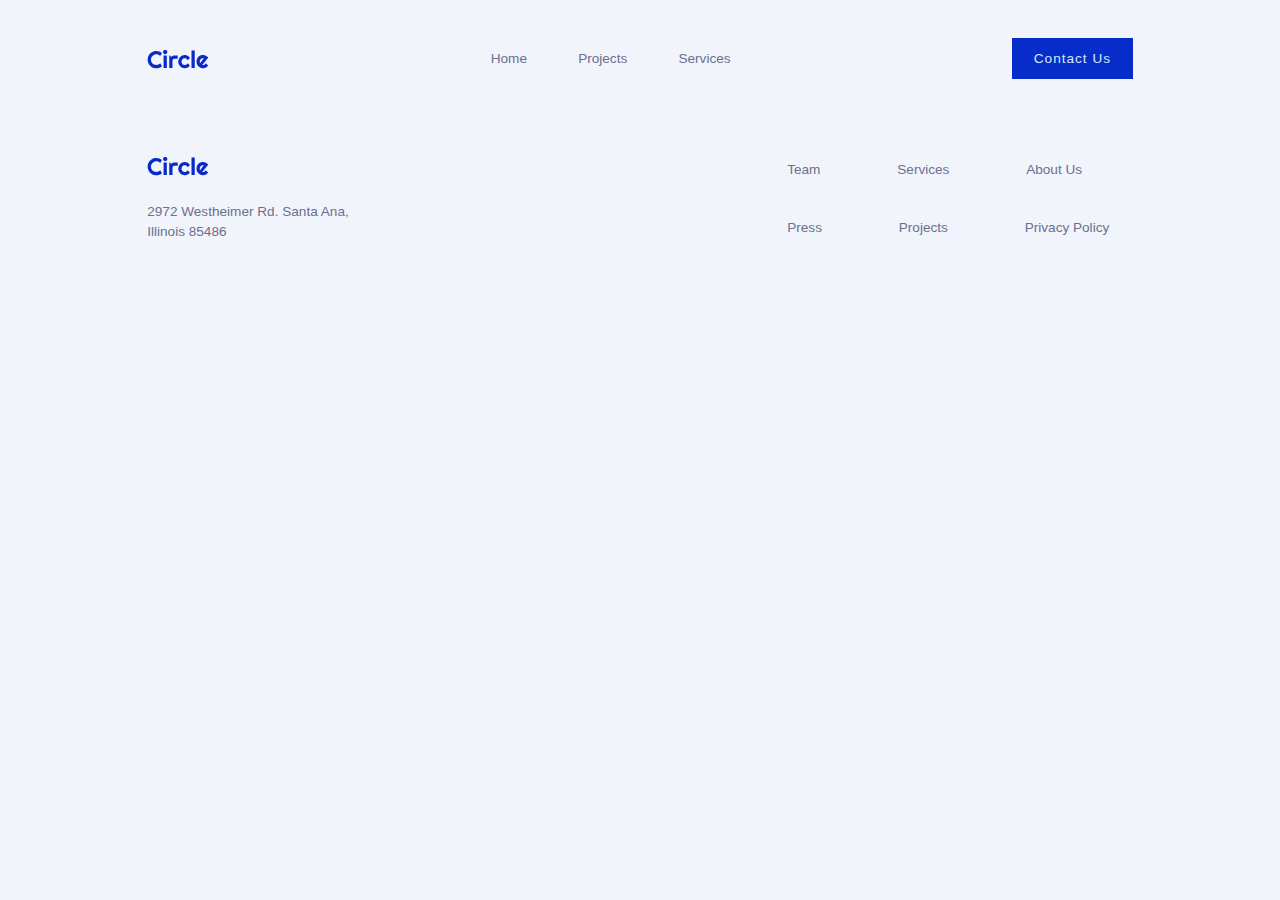
==== contact.html @ bcf65b5d "project page done" ====
<!DOCTYPE html>
<html lang="en">
  <head>
    <meta charset="UTF-8" />
    <meta name="viewport" content="width=device-width, initial-scale=1.0" />
    <meta name="description" content="" />
    <link rel="stylesheet" type="text/css" href="css/contact.css" />
    <title>Circle - Contact Us</title>
  </head>

  <body>
    <header>
      <div class="container split">
        <div class="logo">
          <img
            src="project-assets/logos/circle.svg"
            alt="logo"
            class="circle-logo"
          />
        </div>
        <nav class="primary-nav">
          <ul>
            <li><a href="/index.html">Home</a></li>
            <li><a href="/project.html">Projects</a></li>
            <li><a href="#">Services</a></li>
          </ul>
        </nav>
        <a class="btn" href="/contact.html">Contact Us</a>
      </div>
    </header>

    <main></main>
    <footer>
      <div class="container">
        <div class="logo">
          <img src="project-assets/logos/circle.svg" alt="circle-logo" />
          <p>
            2972 Westheimer Rd. Santa Ana,<br />
            Illinois 85486
          </p>
        </div>
        <nav class="secondary-nav">
          <ul>
            <li><a href="">Team</a></li>
            <li><a href="">Services</a></li>
            <li><a href="">About Us</a></li>
            <li><a href="">Press</a></li>
            <li><a href="/project.html">Projects</a></li>
            <li><a href="">Privacy Policy</a></li>
          </ul>
        </nav>
      </div>
    </footer>
    <script src="script.js"></script>
  </body>
</html>
---- css/contact.css ----
/*
  1. Use a more-intuitive box-sizing model.
*/
*,
*::before,
*::after {
  box-sizing: border-box;
}
/*
    2. Remove default margin
  */
* {
  margin: 0;
}
/*
    Typographic tweaks!
    3. Add accessible line-height
    4. Improve text rendering
  */
body {
  line-height: 1.5;
  -webkit-font-smoothing: antialiased;
}
/*
    5. Improve media defaults
  */
img,
picture,
video,
canvas,
svg {
  display: block;
  max-width: 100%;
}
/*
    6. Remove built-in form typography styles
  */
input,
button,
textarea,
select {
  font: inherit;
}
/*
    7. Avoid text overflows
  */
p,
h1,
h2,
h3,
h4,
h5,
h6 {
  overflow-wrap: break-word;
}
/*
    8. Create a root stacking context
  */
#root,
#__next {
  isolation: isolate;
}

a:visited,
a:active {
  color: none;
  background-color: transparent;
}

:root {
  --font-family: "Roboto", sans-serif;

  --fs-100-caption2--13r: 0.8125rem;
  --fs-200-caption1--15r: 0.9375rem;
  --fs-300-headline--17rm: 1.0625rem;
  --fs-400-body--20r: 1.25rem;
  --fs-500-body-h4--24mb: 1.5rem;
  --fs-700-h3--40b: 2.5rem;
  --fs-800-h2--50b: 3.125rem;
  --fs-900-h1--60b: 3.75rem;

  --fw-regular: 400;
  --fw-medium: 500;
  --fw-bold: 700;

  --clr-primary-tapped: #d1edff;
  --clr-primary-hover: #a2d6f9;
  --clr-primary-accent: #43d2ff;
  --clr-primary-default: #082cc9;

  --clr-neutral-lightblue: #ecf7ff;
  --clr-neutral-light: #f2f4fc;
  --clr-neutral-medium: #6b708d;
  --clr-neutral-dark: #292e47;

  --clr-secondary: #ffc600;
}

html {
  font-size: 80%;
}

body {
  font-family: var(--font-family);
  color: var(--clr-neutral-medium);
  background-color: var(--clr-neutral-light, #f4f6fc);
  font-size: var(--fs-400-body--20r);
  font-weight: var(--fw-regular);
  line-height: 1.5;
}

h1 {
  font-size: var(--fs-900-h1--60b);
  font-weight: var(--fw-bold);
}

h2 {
  font-size: var(--fs-800-h2--50b);
  font-weight: var(--fw-bold);
}

h3 {
  font-size: var(--fs-700-h3--40b);
  font-weight: var(--fw-bold);
}

h4 {
  font-size: var(--fs-500-body-h4--24mb);
  font-weight: var(--fw-bold);
}

.container {
  width: min(90rem, 77%);
  display: flex;
  justify-content: center;
  align-items: center;
  flex-wrap: wrap;
  margin: 0 auto;
}

.split > * + * {
  margin: 3rem 0 0 0;
}

.link {
  text-decoration: none;
  font-size: var(--fs-300-headline--17rm);
  font-weight: var(--fw-medium);
  color: var(--clr-neutral-medium);
}

.link:hover,
link:focus {
  text-decoration: underline;
}

.learn-more-link {
  position: absolute;
  font-weight: var(--fw-regular);
  color: var(--clr-primary-default);
  font-size: var(--fs-300-headline--17rm);
  text-decoration: none;
  bottom: 1rem;
}

.learn-more-link:hover {
  text-decoration: underline;
}

header > .container {
  justify-content: space-between;
  align-items: center;
}

header .logo {
  margin-top: 3rem;
}

.btn {
  color: var(--clr-primary-tapped);
  background: var(--clr-primary-default);
  text-align: center;
  font-size: var(--fs-300-headline--17rm);
  padding: 0.8rem 1.7rem;
  font-weight: var(--fw-medium);
  border: none;
  text-decoration: none;
  letter-spacing: 1px;
  flex-shrink: 0;
  cursor: pointer;
  transition: background-color 0.5s ease, color 0.5s ease;
}

.btn:hover {
  background: hsla(229, 92%, 25%);
  color: var(--clr-primary-accent);
}

.primary-nav {
  display: flex;
  justify-content: center;
  align-items: center;
  flex-wrap: wrap;
  font-size: var(--fs-300-headline--17rm);
  font-weight: var(--fw-medium);
}

.primary-nav ul {
  display: flex;
  list-style: none;
  padding: 0;
  gap: 4rem;
}
.primary-nav li {
  position: relative;
  cursor: pointer;
}
.primary-nav a {
  text-decoration: none;
  color: var(--clr-neutral-medium);
}

.primary-nav li:hover {
  text-shadow: 1px 0px 0px var(--clr-neutral-medium);
}

.primary-nav li::before {
  content: "";
  position: absolute;
  left: 0;
  right: 0;
  bottom: -1px;
  height: 3px;
  background-color: var(--clr-primary-default);
  border-radius: 3px;
  transform: scaleX(0);
  transition: transform 0.3s;
}

.primary-nav li:hover::before {
  transform: scaleX(1);
}


footer {
    margin-block: 6rem;
  }
  
  footer .container {
    justify-content: space-between;
    row-gap: 3rem;
  }
  
  footer .logo img {
    margin-block-end: 2rem;
  }
  
  .logo p {
    color: var(--clr-neutral-medium);
    font-size: var(--fs-300-headline--17rm);
    font-weight: var(--fw-regular);
  }
  
  .secondary-nav {
    display: flex;
    justify-content: center;
    align-items: center;
    font-size: var(--fs-300-headline--17rm);
    font-weight: var(--fw-regular);
    width: 27rem;
  }
  
  .secondary-nav ul {
    display: flex;
    flex-wrap: wrap;
    list-style: none;
    padding: 0;
    column-gap: 6rem;
    row-gap: 3rem;
  }
  
  .secondary-nav li {
    position: relative;
    cursor: pointer;
  }
  
  .secondary-nav a {
    text-decoration: none;
    color: var(--clr-neutral-medium);
  }
  
  .secondary-nav a:hover {
    text-decoration: underline;
  }

  
  @media (max-width: 928px) {
    .container {
      width: 90%;
    }
  }
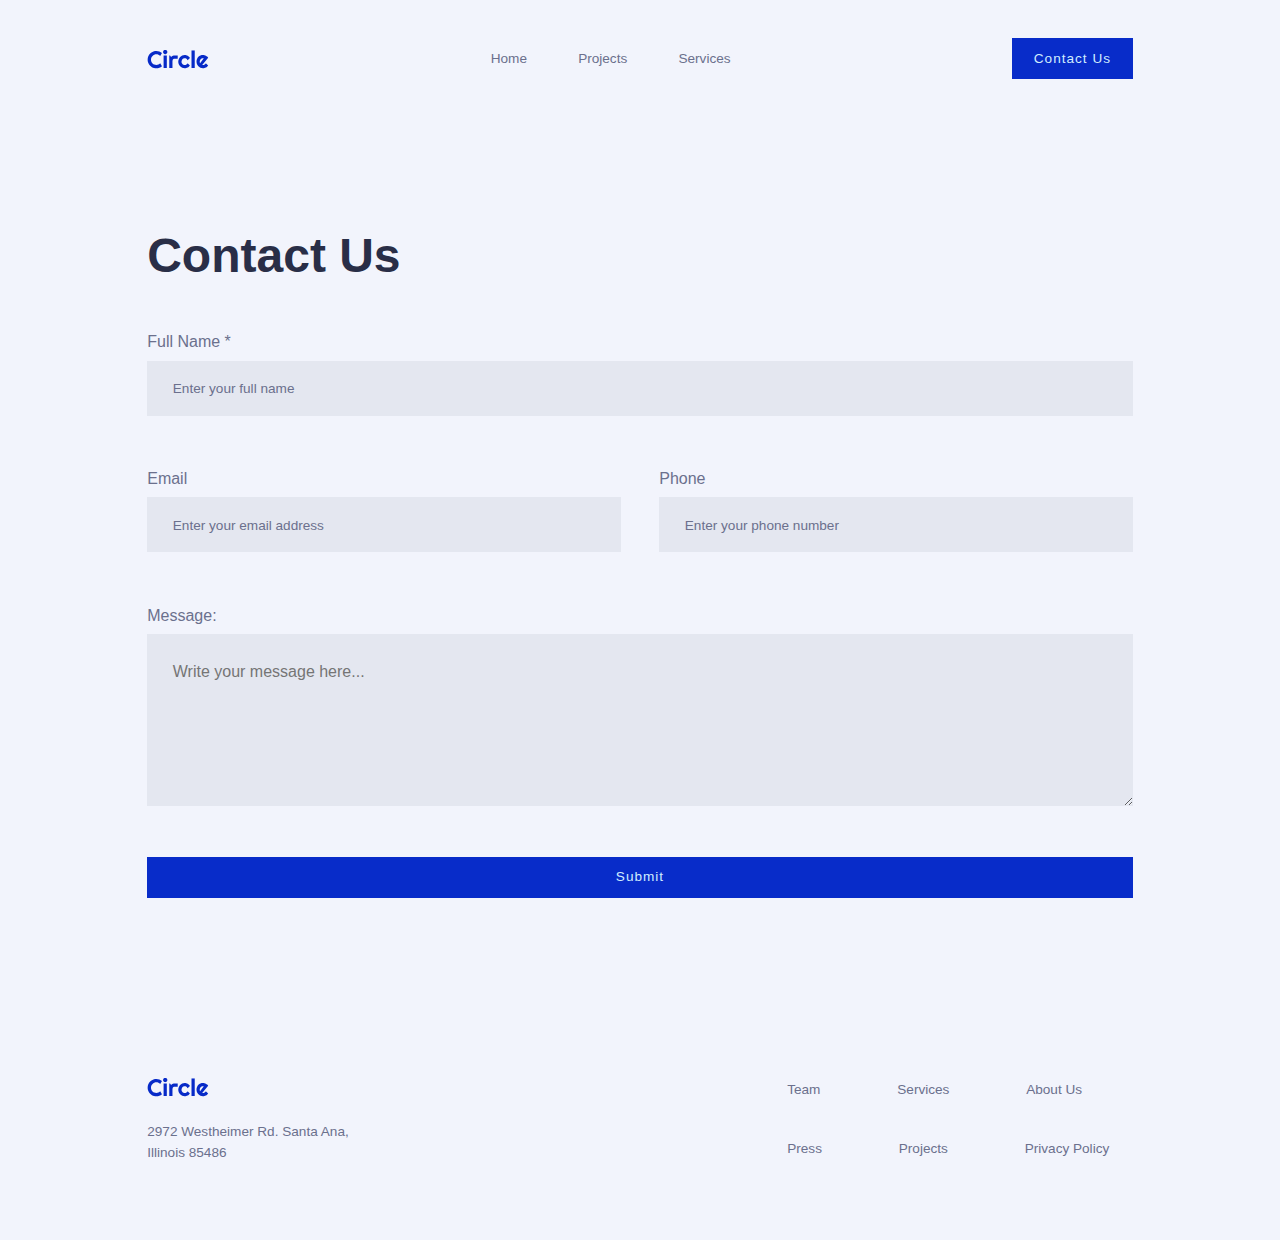
==== commit 72b5acb5: "contact done" ====
--- a/contact.html
+++ b/contact.html
@@ -29,7 +29,64 @@
       </div>
     </header>
 
-    <main></main>
+    <main>
+      <section class="contact-section">
+        <div class="container">
+          <h1 class="contact-header">Contact Us</h1>
+          <div class="contact-form">
+            <form class="split" action="#">
+              <div class="form-group">
+                <label for="fullName">Full Name *</label>
+                <input
+                  type="text"
+                  id="fullName"
+                  name="fullName"
+                  placeholder="Enter your full name"
+                  required
+                />
+              </div>
+
+              <div class="form-group inline-labels">
+                <div class="form-couple">
+                  <label for="email">Email</label>
+                  <input
+                    type="email"
+                    id="email"
+                    name="email"
+                    placeholder="Enter your email address"
+                    required
+                  />
+                </div>
+
+                <div class="form-couple">
+                  <label for="phone">Phone</label>
+                  <input
+                    type="tel"
+                    id="phone"
+                    name="phone"
+                    placeholder="Enter your phone number"
+                    required
+                  />
+                </div>
+              </div>
+
+              <div class="form-group">
+                <label for="message">Message:</label>
+                <textarea
+                  id="message"
+                  name="message"
+                  rows="6"
+                  placeholder="Write your message here..."
+                ></textarea>
+              </div>
+
+              <button class="btn" type="submit">Submit</button>
+            </form>
+          </div>
+        </div>
+      </section>
+    </main>
+
     <footer>
       <div class="container">
         <div class="logo">
--- a/css/contact.css
+++ b/css/contact.css
@@ -241,68 +241,138 @@
   transform: scaleX(1);
 }
 
+.contact-section {
+  padding-block: 8rem;
+}
+
+.contact-section > .container {
+  display: block;
+}
+
+.contact-header {
+  color: var(--clr-neutral-dark);
+  font-size: clamp(3rem, 4vw, var(--fs-900-h1--60b));
+  padding-block: 3rem;
+}
+
+.contact-form {
+  width: 100%;
+}
+
+.form-group {
+  display: flex;
+  flex-direction: column;
+  margin-bottom: 1rem;
+}
+
+.form-group label {
+  margin-bottom: 0.5rem;
+  color: var(--clr-neutral-medium);
+  font-size: var(--fs-400-body--20r);
+  font-weight: var(--fw-regular);
+}
+
+.form-group input,
+.form-group textarea {
+  border: none;
+  background-color: hsla(231, 14%, 49%, 0.1);
+  height: 4.3rem;
+  padding-inline-start: 2rem;
+}
+
+.form-group textarea {
+  height: auto;
+  padding-block-start: 2rem;
+}
+
+.form-group input::placeholder {
+  color: var(--clr-neutral-medium);
+  font-size: var(--fs-300-headline--17rm);
+  font-weight: var(--fw-regular);
+}
+
+.form-group.inline-labels {
+  display: inline-flex;
+  flex-direction: row;
+  align-items: center;
+  justify-content: flex-start;
+  width: 100%;
+}
+
+.form-couple {
+  flex-grow: 1;
+}
+
+.form-couple:last-of-type {
+  margin-left: 3rem;
+}
+
+.form-couple > * {
+  display: block;
+  width: 100%;
+}
+
+.form-group.inline-labels label {
+  margin-right: 10px;
+}
+
+.btn[type="submit"] {
+  width: 100%;
+}
 
 footer {
-    margin-block: 6rem;
+  margin-block: 6rem;
+}
+
+footer .container {
+  justify-content: space-between;
+  row-gap: 3rem;
+}
+
+footer .logo img {
+  margin-block-end: 2rem;
+}
+
+.logo p {
+  color: var(--clr-neutral-medium);
+  font-size: var(--fs-300-headline--17rm);
+  font-weight: var(--fw-regular);
+}
+
+.secondary-nav {
+  display: flex;
+  justify-content: center;
+  align-items: center;
+  font-size: var(--fs-300-headline--17rm);
+  font-weight: var(--fw-regular);
+  width: 27rem;
+}
+
+.secondary-nav ul {
+  display: flex;
+  flex-wrap: wrap;
+  list-style: none;
+  padding: 0;
+  column-gap: 6rem;
+  row-gap: 3rem;
+}
+
+.secondary-nav li {
+  position: relative;
+  cursor: pointer;
+}
+
+.secondary-nav a {
+  text-decoration: none;
+  color: var(--clr-neutral-medium);
+}
+
+.secondary-nav a:hover {
+  text-decoration: underline;
+}
+
+@media (max-width: 928px) {
+  .container {
+    width: 90%;
   }
-  
-  footer .container {
-    justify-content: space-between;
-    row-gap: 3rem;
-  }
-  
-  footer .logo img {
-    margin-block-end: 2rem;
-  }
-  
-  .logo p {
-    color: var(--clr-neutral-medium);
-    font-size: var(--fs-300-headline--17rm);
-    font-weight: var(--fw-regular);
-  }
-  
-  .secondary-nav {
-    display: flex;
-    justify-content: center;
-    align-items: center;
-    font-size: var(--fs-300-headline--17rm);
-    font-weight: var(--fw-regular);
-    width: 27rem;
-  }
-  
-  .secondary-nav ul {
-    display: flex;
-    flex-wrap: wrap;
-    list-style: none;
-    padding: 0;
-    column-gap: 6rem;
-    row-gap: 3rem;
-  }
-  
-  .secondary-nav li {
-    position: relative;
-    cursor: pointer;
-  }
-  
-  .secondary-nav a {
-    text-decoration: none;
-    color: var(--clr-neutral-medium);
-  }
-  
-  .secondary-nav a:hover {
-    text-decoration: underline;
-  }
-
-  
-  @media (max-width: 928px) {
-    .container {
-      width: 90%;
-    }
-  }
-  
-
-    
-  
-    
-
-  +}
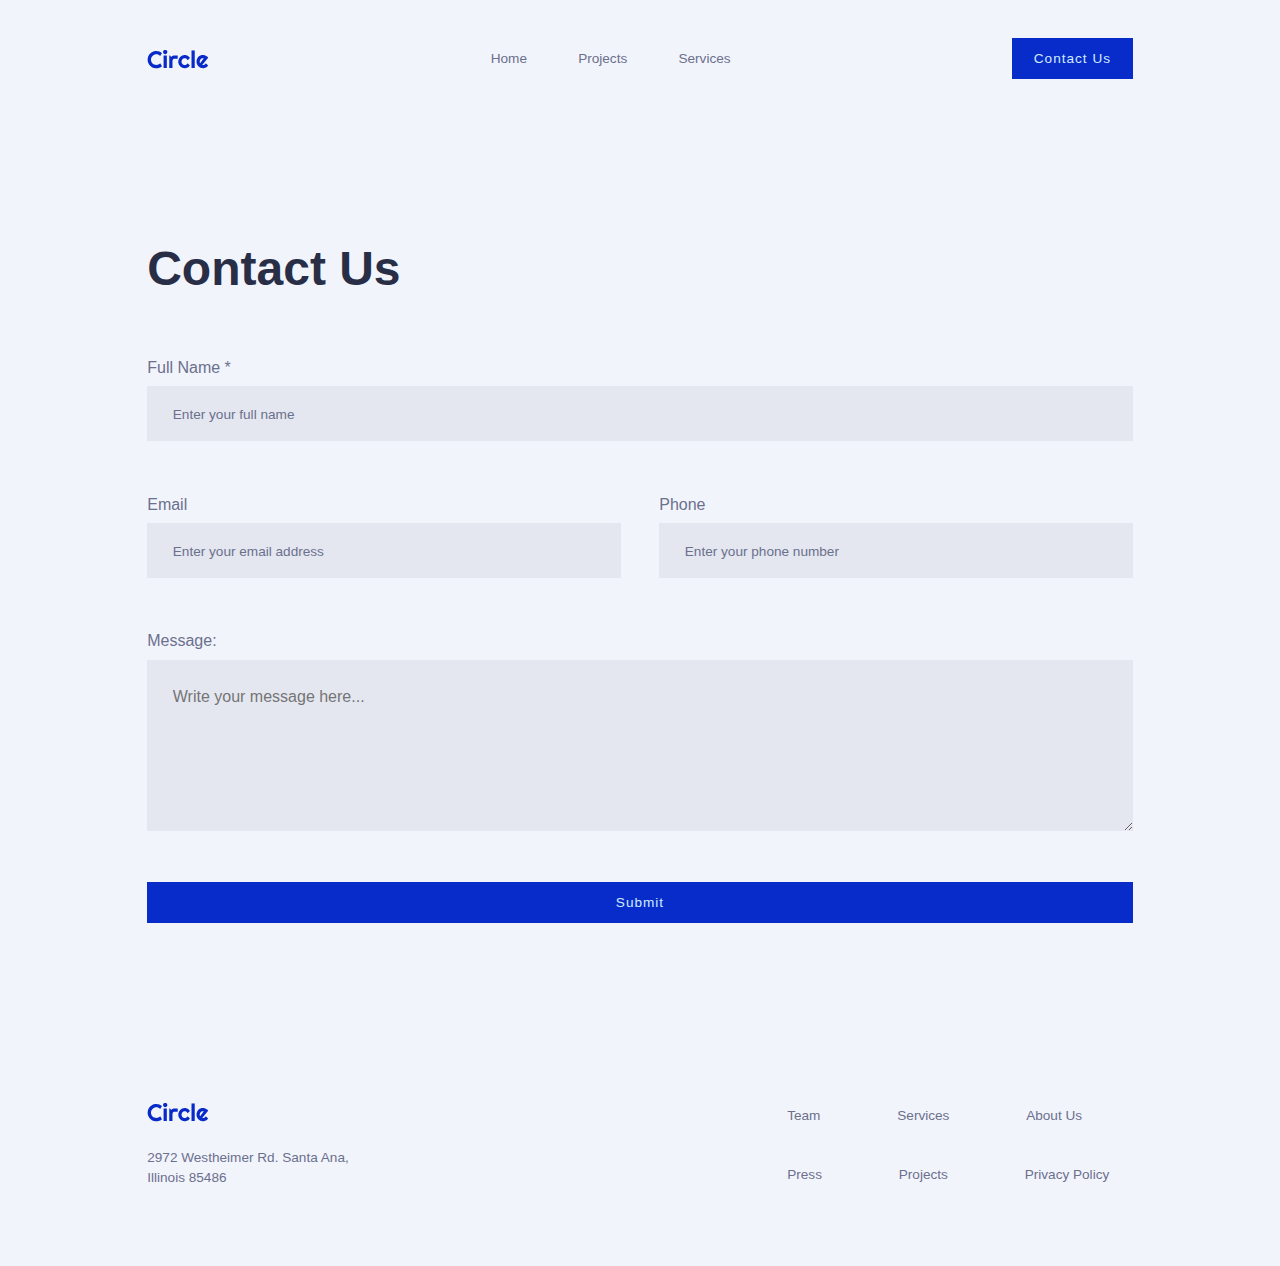
==== commit c20fa519: "dynamic article with JS" ====
--- a/contact.html
+++ b/contact.html
@@ -34,7 +34,7 @@
         <div class="container">
           <h1 class="contact-header">Contact Us</h1>
           <div class="contact-form">
-            <form class="split" action="#">
+            <form class="split" action="/" method="get">
               <div class="form-group">
                 <label for="fullName">Full Name *</label>
                 <input
@@ -108,6 +108,5 @@
         </nav>
       </div>
     </footer>
-    <script src="script.js"></script>
   </body>
 </html>
--- a/css/contact.css
+++ b/css/contact.css
@@ -252,7 +252,7 @@
 .contact-header {
   color: var(--clr-neutral-dark);
   font-size: clamp(3rem, 4vw, var(--fs-900-h1--60b));
-  padding-block: 3rem;
+  padding-block: 4rem;
 }
 
 .contact-form {
